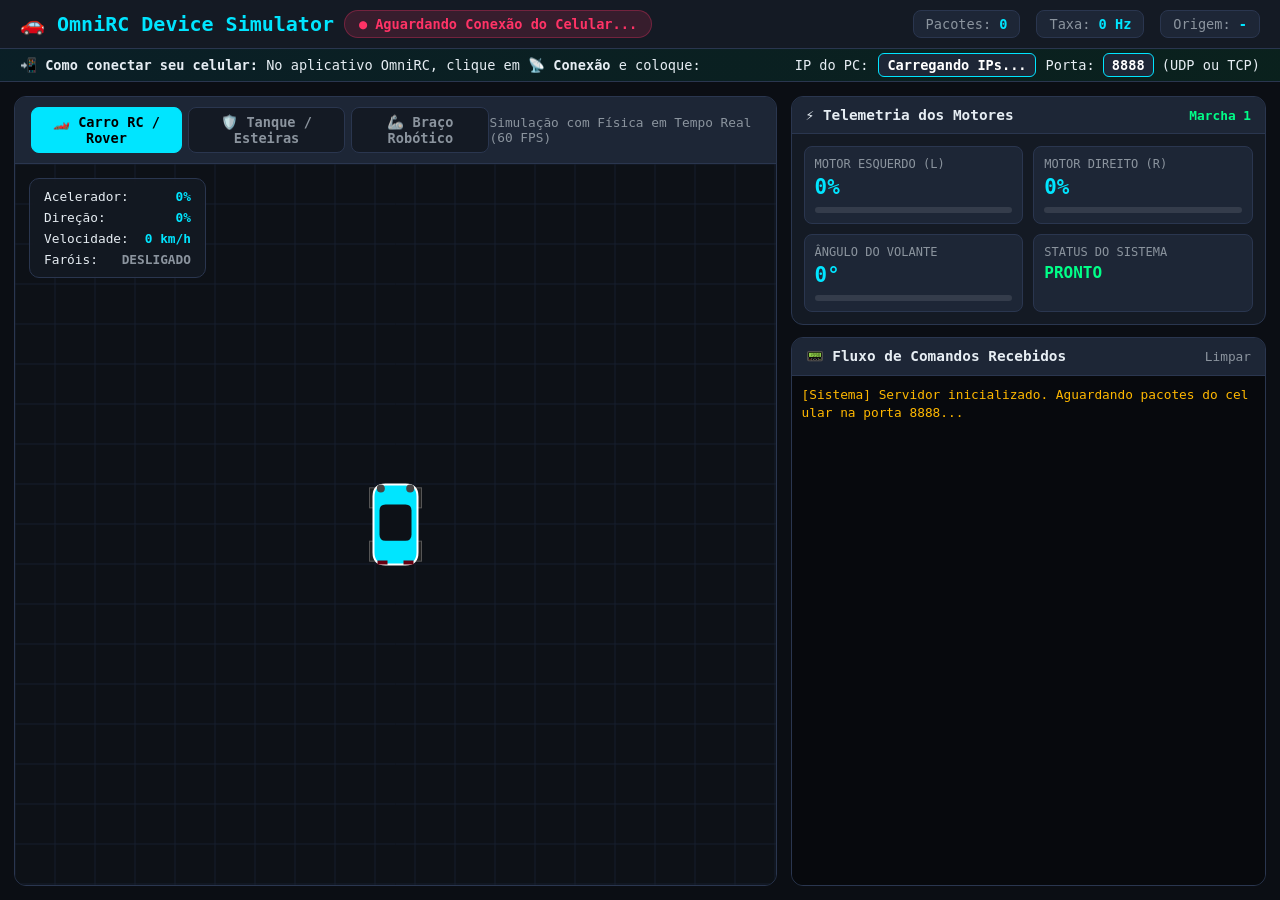
==== server/index.html @ dcdbac21 "Initial release: OmniRC Remote Control Android App v1.0.0" ====
<!DOCTYPE html>
<html lang="pt-BR">
<head>
    <meta charset="UTF-8">
    <meta name="viewport" content="width=device-width, initial-scale=1.0">
    <title>OmniRC Device Simulator & Monitor</title>
    <style>
        :root {
            --bg-dark: #0B0E14;
            --bg-card: #141A24;
            --bg-card-elevated: #1D2636;
            --border: #2A364F;
            --accent-cyan: #00E5FF;
            --accent-green: #00FF88;
            --accent-red: #FF3366;
            --accent-amber: #FFB800;
            --text-main: #E6EDF3;
            --text-muted: #8B949E;
        }

        * {
            box-sizing: border-box;
            margin: 0;
            padding: 0;
            font-family: -apple-system, BlinkMacSystemFont, "Segoe UI", Roboto, monospace;
        }

        body {
            background-color: var(--bg-dark);
            color: var(--text-main);
            display: flex;
            flex-direction: column;
            height: 100vh;
            overflow: hidden;
        }

        /* HEADER */
        header {
            background-color: var(--bg-card);
            border-bottom: 1px solid var(--border);
            padding: 10px 20px;
            display: flex;
            justify-content: space-between;
            align-items: center;
            z-index: 10;
        }

        .brand-title {
            font-size: 1.25rem;
            font-weight: 700;
            color: var(--accent-cyan);
            display: flex;
            align-items: center;
            gap: 10px;
        }

        .status-pill {
            display: inline-flex;
            align-items: center;
            gap: 8px;
            padding: 5px 14px;
            border-radius: 20px;
            font-size: 0.85rem;
            font-weight: 600;
            background: rgba(255, 51, 102, 0.15);
            color: var(--accent-red);
            border: 1px solid rgba(255, 51, 102, 0.3);
            transition: all 0.3s;
        }

        .status-pill.connected {
            background: rgba(0, 255, 136, 0.15);
            color: var(--accent-green);
            border-color: rgba(0, 255, 136, 0.3);
        }

        .top-meta {
            display: flex;
            align-items: center;
            gap: 16px;
            font-size: 0.85rem;
        }

        .meta-tag {
            background: var(--bg-card-elevated);
            padding: 5px 12px;
            border-radius: 8px;
            border: 1px solid var(--border);
            color: var(--text-muted);
        }

        .meta-tag strong {
            color: var(--accent-cyan);
        }

        /* BANNER COM INSTRUÇÕES DE IP */
        .ip-banner {
            background: linear-gradient(90deg, rgba(0, 229, 255, 0.08) 0%, rgba(0, 255, 136, 0.08) 100%);
            border-bottom: 1px solid var(--border);
            padding: 8px 20px;
            display: flex;
            justify-content: space-between;
            align-items: center;
            font-size: 0.85rem;
        }

        .ip-list {
            display: flex;
            gap: 10px;
            align-items: center;
        }

        .ip-badge {
            background: var(--bg-card-elevated);
            border: 1px solid var(--accent-cyan);
            color: #FFF;
            padding: 3px 8px;
            border-radius: 6px;
            font-family: monospace;
            font-weight: bold;
        }

        /* MAIN CONTAINER */
        main {
            flex: 1;
            display: flex;
            padding: 14px;
            gap: 14px;
            overflow: hidden;
        }

        /* LEFT: SIMULATOR CANVAS VIEWPORT */
        .viewport-section {
            flex: 1.6;
            background: var(--bg-card);
            border: 1px solid var(--border);
            border-radius: 12px;
            display: flex;
            flex-direction: column;
            overflow: hidden;
            position: relative;
        }

        .viewport-header {
            padding: 10px 16px;
            border-bottom: 1px solid var(--border);
            display: flex;
            justify-content: space-between;
            align-items: center;
            background: var(--bg-card-elevated);
        }

        .view-tabs {
            display: flex;
            gap: 6px;
        }

        .tab-btn {
            background: var(--bg-card);
            border: 1px solid var(--border);
            color: var(--text-muted);
            padding: 6px 14px;
            border-radius: 8px;
            cursor: pointer;
            font-size: 0.85rem;
            font-weight: 600;
            transition: all 0.2s;
        }

        .tab-btn.active {
            background: var(--accent-cyan);
            color: #000;
            border-color: var(--accent-cyan);
        }

        .canvas-container {
            flex: 1;
            position: relative;
            background: #0D1117;
            overflow: hidden;
        }

        canvas {
            width: 100%;
            height: 100%;
            display: block;
        }

        /* OVERLAYS ON CANVAS */
        .hud-overlay {
            position: absolute;
            top: 14px;
            left: 14px;
            background: rgba(20, 26, 36, 0.85);
            backdrop-filter: blur(8px);
            border: 1px solid var(--border);
            border-radius: 10px;
            padding: 10px 14px;
            display: flex;
            flex-direction: column;
            gap: 6px;
            font-size: 0.8rem;
            pointer-events: none;
        }

        .hud-row {
            display: flex;
            justify-content: space-between;
            gap: 16px;
        }

        .hud-val {
            font-family: monospace;
            font-weight: bold;
            color: var(--accent-cyan);
        }

        .btn-horn-indicator {
            position: absolute;
            top: 14px;
            right: 14px;
            background: rgba(255, 184, 0, 0.2);
            border: 1px solid var(--accent-amber);
            color: var(--accent-amber);
            padding: 8px 14px;
            border-radius: 20px;
            font-weight: bold;
            display: none;
            align-items: center;
            gap: 8px;
            animation: pulseHorn 0.3s infinite alternate;
        }

        @keyframes pulseHorn {
            from { transform: scale(1); }
            to { transform: scale(1.1); }
        }

        /* RIGHT: TELEMETRY & COMMAND LOG */
        .telemetry-section {
            flex: 1;
            display: flex;
            flex-direction: column;
            gap: 12px;
            overflow: hidden;
        }

        .card {
            background: var(--bg-card);
            border: 1px solid var(--border);
            border-radius: 12px;
            display: flex;
            flex-direction: column;
            overflow: hidden;
        }

        .card-header {
            padding: 10px 14px;
            border-bottom: 1px solid var(--border);
            font-size: 0.9rem;
            font-weight: 600;
            background: var(--bg-card-elevated);
            display: flex;
            justify-content: space-between;
            align-items: center;
        }

        /* GAUGES GRID */
        .gauges-grid {
            padding: 12px;
            display: grid;
            grid-template-columns: repeat(2, 1fr);
            gap: 10px;
        }

        .gauge-item {
            background: var(--bg-card-elevated);
            border: 1px solid var(--border);
            border-radius: 8px;
            padding: 10px;
            display: flex;
            flex-direction: column;
            gap: 4px;
        }

        .gauge-label {
            font-size: 0.75rem;
            color: var(--text-muted);
            text-transform: uppercase;
        }

        .gauge-value {
            font-size: 1.3rem;
            font-weight: bold;
            font-family: monospace;
            color: var(--accent-cyan);
        }

        .gauge-bar-bg {
            width: 100%;
            height: 6px;
            background: rgba(255, 255, 255, 0.1);
            border-radius: 3px;
            overflow: hidden;
            margin-top: 4px;
        }

        .gauge-bar-fill {
            height: 100%;
            width: 0%;
            background: var(--accent-cyan);
            transition: width 0.05s ease-out;
        }

        /* TERMINAL LOG */
        .log-container {
            flex: 1;
            padding: 10px;
            background: #07090D;
            overflow-y: auto;
            font-family: "Courier New", Courier, monospace;
            font-size: 0.8rem;
            display: flex;
            flex-direction: column;
            gap: 4px;
        }

        .log-line {
            line-height: 1.4;
            word-break: break-all;
        }

        .log-line.cmd { color: var(--accent-cyan); }
        .log-line.stop { color: var(--accent-red); font-weight: bold; }
        .log-line.event { color: var(--accent-amber); }
        .log-line.connect { color: var(--accent-green); }
    </style>
</head>
<body>

    <!-- TOP HEADER -->
    <header>
        <div class="brand-title">
            <span>🚗 OmniRC Device Simulator</span>
            <div id="status-pill" class="status-pill">
                <span>●</span>
                <span id="status-text">Aguardando Conexão do Celular...</span>
            </div>
        </div>

        <div class="top-meta">
            <div class="meta-tag">Pacotes: <strong id="val-pkt-count">0</strong></div>
            <div class="meta-tag">Taxa: <strong id="val-pkt-hz">0 Hz</strong></div>
            <div class="meta-tag">Origem: <strong id="val-client-ip">-</strong></div>
        </div>
    </header>

    <!-- BANNER DE AJUDA PARA CONEXÃO -->
    <div class="ip-banner">
        <span>📲 <strong>Como conectar seu celular:</strong> No aplicativo OmniRC, clique em <strong>📡 Conexão</strong> e coloque:</span>
        <div class="ip-list">
            <span>IP do PC:</span>
            <div id="ip-badges">
                <!-- IP badges dynamically loaded -->
                <span class="ip-badge">Carregando IPs...</span>
            </div>
            <span>Porta: <span class="ip-badge">8888</span> (UDP ou TCP)</span>
        </div>
    </div>

    <!-- MAIN VIEW -->
    <main>
        
        <!-- LEFT: VISUAL CANVAS SIMULATION -->
        <section class="viewport-section">
            <div class="viewport-header">
                <div class="view-tabs">
                    <button class="tab-btn active" data-view="car">🏎️ Carro RC / Rover</button>
                    <button class="tab-btn" data-view="tank">🛡️ Tanque / Esteiras</button>
                    <button class="tab-btn" data-view="arm">🦾 Braço Robótico</button>
                </div>
                <div style="font-size: 0.8rem; color: var(--text-muted);">
                    Simulação com Física em Tempo Real (60 FPS)
                </div>
            </div>

            <div class="canvas-container">
                <canvas id="simCanvas"></canvas>

                <!-- HUD Telemetry on Canvas -->
                <div class="hud-overlay">
                    <div class="hud-row"><span>Acelerador:</span><span id="hud-throttle" class="hud-val">0%</span></div>
                    <div class="hud-row"><span>Direção:</span><span id="hud-steering" class="hud-val">0%</span></div>
                    <div class="hud-row"><span>Velocidade:</span><span id="hud-speed" class="hud-val">0 km/h</span></div>
                    <div class="hud-row"><span>Faróis:</span><span id="hud-lights" class="hud-val" style="color:var(--text-muted)">DESLIGADO</span></div>
                </div>

                <!-- Buzina Banner -->
                <div id="horn-alert" class="btn-horn-indicator">
                    📢 BUZINA ACIONADA!
                </div>
            </div>
        </section>

        <!-- RIGHT: GAUGES & TERMINAL LOG -->
        <section class="telemetry-section">
            
            <!-- GAUGES CARD -->
            <div class="card" style="flex: 0 0 auto;">
                <div class="card-header">
                    <span>⚡ Telemetria dos Motores</span>
                    <span id="val-gear" style="color:var(--accent-green); font-size:0.8rem;">Marcha 1</span>
                </div>
                <div class="gauges-grid">
                    <div class="gauge-item">
                        <span class="gauge-label">Motor Esquerdo (L)</span>
                        <span id="val-motor-l" class="gauge-value">0%</span>
                        <div class="gauge-bar-bg"><div id="bar-motor-l" class="gauge-bar-fill"></div></div>
                    </div>
                    <div class="gauge-item">
                        <span class="gauge-label">Motor Direito (R)</span>
                        <span id="val-motor-r" class="gauge-value">0%</span>
                        <div class="gauge-bar-bg"><div id="bar-motor-r" class="gauge-bar-fill"></div></div>
                    </div>
                    <div class="gauge-item">
                        <span class="gauge-label">Ângulo do Volante</span>
                        <span id="val-steer-angle" class="gauge-value">0°</span>
                        <div class="gauge-bar-bg"><div id="bar-steer" class="gauge-bar-fill"></div></div>
                    </div>
                    <div class="gauge-item">
                        <span class="gauge-label">Status do Sistema</span>
                        <span id="val-sys-status" class="gauge-value" style="font-size:1rem; color:var(--accent-green);">PRONTO</span>
                    </div>
                </div>
            </div>

            <!-- RAW COMMANDS STREAM CARD -->
            <div class="card" style="flex: 1;">
                <div class="card-header">
                    <span>📟 Fluxo de Comandos Recebidos</span>
                    <button id="btn-clear-log" style="background:none; border:none; color:var(--text-muted); cursor:pointer; font-size:0.8rem;">Limpar</button>
                </div>
                <div id="log-screen" class="log-container">
                    <div class="log-line event">[Sistema] Servidor inicializado. Aguardando pacotes do celular na porta 8888...</div>
                </div>
            </div>

        </section>

    </main>

    <!-- SIMULATION SCRIPT -->
    <script>
        // State variables
        let activeView = 'car'; // 'car', 'tank', 'arm'
        let deviceState = {
            throttle: 0,
            steering: 0,
            leftMotor: 0,
            rightMotor: 0,
            lights: false,
            horn: false,
            turbo: false,
            gear: 1,
            emergencyStop: false,
            // Robot arm joints
            s1: 90, // Base
            s2: 90, // Shoulder
            s3: 90, // Elbow
            s4: 30  // Gripper
        };

        let lastPacketTime = 0;
        let packetCounter = 0;
        let lastHzCheck = Date.now();
        let hzCounter = 0;

        // 2D Physics Car Model
        const car = {
            x: 0,
            y: 0,
            angle: -Math.PI / 2, // Facing UP
            speed: 0,
            maxSpeed: 8,
            friction: 0.95,
            turnSpeed: 0.05,
            width: 44,
            length: 80,
            frontWheelAngle: 0
        };

        // Tank Model
        const tank = {
            x: 0,
            y: 0,
            angle: -Math.PI / 2,
            leftTrackSpeed: 0,
            rightTrackSpeed: 0
        };

        // Canvas Setup
        const canvas = document.getElementById('simCanvas');
        const ctx = canvas.getContext('2d');

        function resizeCanvas() {
            canvas.width = canvas.parentElement.clientWidth;
            canvas.height = canvas.parentElement.clientHeight;
            if (car.x === 0 && car.y === 0) {
                car.x = canvas.width / 2;
                car.y = canvas.height / 2;
                tank.x = canvas.width / 2;
                tank.y = canvas.height / 2;
            }
        }
        window.addEventListener('resize', resizeCanvas);
        resizeCanvas();

        // Audio Synthesizer (Engine & Horn)
        let audioCtx = null;
        let engineOsc = null;
        let engineGain = null;

        function initAudio() {
            if (audioCtx) return;
            try {
                audioCtx = new (window.AudioContext || window.webkitAudioContext)();
                engineOsc = audioCtx.createOscillator();
                engineGain = audioCtx.createGain();
                engineOsc.type = 'sawtooth';
                engineOsc.frequency.setValueAtTime(60, audioCtx.currentTime);
                engineGain.gain.setValueAtTime(0.015, audioCtx.currentTime);
                engineOsc.connect(engineGain);
                engineGain.connect(audioCtx.destination);
                engineOsc.start();
            } catch (e) {}
        }
        window.addEventListener('click', initAudio, { once: true });

        function playHornTone(active) {
            if (!audioCtx) initAudio();
            if (!audioCtx) return;
            if (active && !window._hornPlaying) {
                window._hornPlaying = true;
                const osc = audioCtx.createOscillator();
                const gain = audioCtx.createGain();
                osc.type = 'triangle';
                osc.frequency.setValueAtTime(440, audioCtx.currentTime);
                gain.gain.setValueAtTime(0.2, audioCtx.currentTime);
                osc.connect(gain);
                gain.connect(audioCtx.destination);
                osc.start();
                window._activeHorn = { osc, gain };
            } else if (!active && window._hornPlaying) {
                window._hornPlaying = false;
                if (window._activeHorn) {
                    window._activeHorn.osc.stop();
                    window._activeHorn = null;
                }
            }
        }

        // View Tabs Switcher
        document.querySelectorAll('.view-tabs .tab-btn').forEach(btn => {
            btn.addEventListener('click', () => {
                document.querySelectorAll('.view-tabs .tab-btn').forEach(b => b.classList.remove('active'));
                btn.classList.add('active');
                activeView = btn.getAttribute('data-view');
            });
        });

        // ==========================================
        // RENDER LOOP (60 FPS CANVAS PHYSICS)
        // ==========================================
        function render() {
            ctx.clearRect(0, 0, canvas.width, canvas.height);

            if (activeView === 'car') {
                renderCarTrack();
            } else if (activeView === 'tank') {
                renderTankSimulation();
            } else if (activeView === 'arm') {
                renderRoboticArm();
            }

            requestAnimationFrame(render);
        }
        requestAnimationFrame(render);

        // 1. CAR SIMULATION
        function renderCarTrack() {
            // Draw grid / track
            drawGrid();

            // Car Physics Update
            const targetSpeed = (deviceState.throttle / 100) * (deviceState.turbo ? car.maxSpeed * 1.5 : car.maxSpeed);
            car.speed += (targetSpeed - car.speed) * 0.1;
            car.speed *= car.friction;

            const targetWheel = (deviceState.steering / 100) * 0.6; // Max 35 degrees
            car.frontWheelAngle += (targetWheel - car.frontWheelAngle) * 0.2;

            if (Math.abs(car.speed) > 0.1) {
                car.angle += car.frontWheelAngle * (car.speed / car.maxSpeed) * 0.05;
            }

            car.x += Math.cos(car.angle) * car.speed;
            car.y += Math.sin(car.angle) * car.speed;

            // Keep inside screen bounds with bounce
            if (car.x < 50) { car.x = 50; car.speed *= -0.5; }
            if (car.x > canvas.width - 50) { car.x = canvas.width - 50; car.speed *= -0.5; }
            if (car.y < 50) { car.y = 50; car.speed *= -0.5; }
            if (car.y > canvas.height - 50) { car.y = canvas.height - 50; car.speed *= -0.5; }

            // Update Engine Sound
            if (engineOsc && audioCtx) {
                const pitch = 50 + Math.abs(car.speed) * 18;
                engineOsc.frequency.setTargetAtTime(pitch, audioCtx.currentTime, 0.05);
            }

            // Draw Car
            ctx.save();
            ctx.translate(car.x, car.y);
            ctx.rotate(car.angle + Math.PI / 2); // 0 angle points right, rotate 90 for front-facing

            // Headlight Cones (if lights on)
            if (deviceState.lights) {
                ctx.save();
                ctx.fillStyle = 'rgba(255, 255, 200, 0.25)';
                ctx.beginPath();
                ctx.moveTo(-16, -car.length / 2);
                ctx.lineTo(-80, -car.length / 2 - 160);
                ctx.lineTo(80, -car.length / 2 - 160);
                ctx.lineTo(16, -car.length / 2);
                ctx.closePath();
                ctx.fill();
                ctx.restore();
            }

            // Turbo Flame Exhaust
            if (deviceState.turbo && car.speed > 1) {
                ctx.save();
                ctx.fillStyle = '#FF3300';
                ctx.beginPath();
                ctx.moveTo(-8, car.length / 2);
                ctx.lineTo(0, car.length / 2 + 25 + Math.random() * 10);
                ctx.lineTo(8, car.length / 2);
                ctx.closePath();
                ctx.fill();
                ctx.restore();
            }

            // Wheels
            drawWheel(-car.width / 2, -car.length / 3, car.frontWheelAngle); // Front Left
            drawWheel(car.width / 2, -car.length / 3, car.frontWheelAngle);  // Front Right
            drawWheel(-car.width / 2, car.length / 3, 0);                    // Rear Left
            drawWheel(car.width / 2, car.length / 3, 0);                     // Rear Right

            // Car Body Chassis
            ctx.fillStyle = deviceState.emergencyStop ? '#FF3366' : '#00E5FF';
            ctx.strokeStyle = '#FFFFFF';
            ctx.lineWidth = 2;
            roundRect(ctx, -car.width / 2, -car.length / 2, car.width, car.length, 12);
            ctx.fill();
            ctx.stroke();

            // Windshield / Cabin
            ctx.fillStyle = '#0D1117';
            roundRect(ctx, -car.width / 2 + 6, -car.length / 4, car.width - 12, car.length / 2.2, 6);
            ctx.fill();

            // Headlight Bulbs
            ctx.fillStyle = deviceState.lights ? '#FFFF99' : '#444';
            ctx.beginPath();
            ctx.arc(-car.width / 3, -car.length / 2 + 4, 4, 0, Math.PI * 2);
            ctx.arc(car.width / 3, -car.length / 2 + 4, 4, 0, Math.PI * 2);
            ctx.fill();

            // Brake / Taillights
            ctx.fillStyle = (deviceState.throttle < 0 || deviceState.emergencyStop) ? '#FF0033' : '#660011';
            ctx.fillRect(-car.width / 2 + 4, car.length / 2 - 4, 10, 4);
            ctx.fillRect(car.width / 2 - 14, car.length / 2 - 4, 10, 4);

            ctx.restore();
        }

        function drawWheel(x, y, angle) {
            ctx.save();
            ctx.translate(x, y);
            ctx.rotate(angle);
            ctx.fillStyle = '#222';
            ctx.strokeStyle = '#555';
            ctx.lineWidth = 1;
            ctx.fillRect(-4, -10, 8, 20);
            ctx.strokeRect(-4, -10, 8, 20);
            ctx.restore();
        }

        // 2. TANK SIMULATION
        function renderTankSimulation() {
            drawGrid();

            const left = deviceState.leftMotor / 100;
            const right = deviceState.rightMotor / 100;

            const fwd = (left + right) / 2;
            const turn = (left - right) * 0.04;

            tank.angle += turn;
            tank.x += Math.cos(tank.angle) * fwd * 4;
            tank.y += Math.sin(tank.angle) * fwd * 4;

            ctx.save();
            ctx.translate(tank.x, tank.y);
            ctx.rotate(tank.angle + Math.PI / 2);

            // Left Tread
            ctx.fillStyle = '#222';
            ctx.fillRect(-38, -45, 16, 90);
            ctx.strokeStyle = '#00FF88';
            ctx.strokeRect(-38, -45, 16, 90);

            // Right Tread
            ctx.fillStyle = '#222';
            ctx.fillRect(22, -45, 16, 90);
            ctx.strokeStyle = '#00FF88';
            ctx.strokeRect(22, -45, 16, 90);

            // Hull
            ctx.fillStyle = '#1B2636';
            ctx.strokeStyle = '#00FF88';
            ctx.lineWidth = 2;
            roundRect(ctx, -22, -35, 44, 70, 8);
            ctx.fill();
            ctx.stroke();

            // Turret & Cannon
            ctx.fillStyle = '#00FF88';
            ctx.beginPath();
            ctx.arc(0, 0, 16, 0, Math.PI * 2);
            ctx.fill();

            ctx.fillStyle = '#00FF88';
            ctx.fillRect(-4, -48, 8, 36);

            ctx.restore();
        }

        // 3. ROBOTIC ARM SIMULATION
        function renderRoboticArm() {
            const centerX = canvas.width / 2;
            const centerY = canvas.height * 0.75;

            // Draw Base Platform
            ctx.fillStyle = '#30363D';
            ctx.fillRect(centerX - 60, centerY, 120, 24);

            // Base Rotation indicator
            ctx.fillStyle = '#00E5FF';
            ctx.font = '14px monospace';
            ctx.fillText(`Base: ${deviceState.s1}°`, centerX - 40, centerY + 45);

            // Kinematic Joints
            const shoulderLen = 120;
            const elbowLen = 100;

            const a1 = (deviceState.s2 - 90) * (Math.PI / 180) - Math.PI / 2; // Shoulder angle
            const a2 = a1 + (deviceState.s3 - 90) * (Math.PI / 180);          // Elbow angle

            const joint1X = centerX;
            const joint1Y = centerY;

            const joint2X = joint1X + Math.cos(a1) * shoulderLen;
            const joint2Y = joint1Y + Math.sin(a1) * shoulderLen;

            const clawX = joint2X + Math.cos(a2) * elbowLen;
            const clawY = joint2Y + Math.sin(a2) * elbowLen;

            // Shoulder Bone
            ctx.strokeStyle = '#00E5FF';
            ctx.lineWidth = 14;
            ctx.lineCap = 'round';
            ctx.beginPath();
            ctx.moveTo(joint1X, joint1Y);
            ctx.lineTo(joint2X, joint2Y);
            ctx.stroke();

            // Elbow Bone
            ctx.strokeStyle = '#FFB800';
            ctx.lineWidth = 10;
            ctx.beginPath();
            ctx.moveTo(joint2X, joint2Y);
            ctx.lineTo(clawX, clawY);
            ctx.stroke();

            // Joints Circles
            ctx.fillStyle = '#FFFFFF';
            ctx.beginPath();
            ctx.arc(joint1X, joint1Y, 10, 0, Math.PI * 2);
            ctx.arc(joint2X, joint2Y, 8, 0, Math.PI * 2);
            ctx.fill();

            // Gripper Claw
            const gripSpread = (deviceState.s4 / 180) * 25 + 5;
            ctx.strokeStyle = '#FF3366';
            ctx.lineWidth = 6;
            ctx.beginPath();
            ctx.moveTo(clawX - gripSpread, clawY - 15);
            ctx.lineTo(clawX, clawY);
            ctx.lineTo(clawX + gripSpread, clawY - 15);
            ctx.stroke();

            ctx.fillStyle = '#FF3366';
            ctx.fillText(`Garra: ${deviceState.s4}°`, clawX - 30, clawY - 25);
        }

        function drawGrid() {
            ctx.strokeStyle = '#161E2E';
            ctx.lineWidth = 1;
            const step = 40;
            for (let x = 0; x < canvas.width; x += step) {
                ctx.beginPath(); ctx.moveTo(x, 0); ctx.lineTo(x, canvas.height); ctx.stroke();
            }
            for (let y = 0; y < canvas.height; y += step) {
                ctx.beginPath(); ctx.moveTo(0, y); ctx.lineTo(canvas.width, y); ctx.stroke();
            }
        }

        function roundRect(ctx, x, y, width, height, radius) {
            ctx.beginPath();
            ctx.moveTo(x + radius, y);
            ctx.lineTo(x + width - radius, y);
            ctx.quadraticCurveTo(x + width, y, x + width, y + radius);
            ctx.lineTo(x + width, y + height - radius);
            ctx.quadraticCurveTo(x + width, y + height, x + width - radius, y + height);
            ctx.lineTo(x + radius, y + height);
            ctx.quadraticCurveTo(x, y + height, x, y + height - radius);
            ctx.lineTo(x, y + radius);
            ctx.quadraticCurveTo(x, y, x + radius, y);
            ctx.closePath();
        }

        // ==========================================
        // REAL-TIME SERVER COMMUNICATION (SSE / Polling)
        // ==========================================
        function initEventStream() {
            const evtSource = new EventSource('/events');

            evtSource.onmessage = (e) => {
                try {
                    const data = JSON.parse(e.data);
                    handleIncomingPacket(data);
                } catch (err) {
                    console.error("SSE parse error", err);
                }
            };

            evtSource.onerror = () => {
                // Fallback to polling every 40ms if SSE drops
                setTimeout(pollState, 100);
            };
        }

        function pollState() {
            fetch('/api/state')
                .then(r => r.json())
                .then(data => {
                    handleIncomingPacket(data);
                    setTimeout(pollState, 40);
                })
                .catch(() => setTimeout(pollState, 1000));
        }

        function handleIncomingPacket(data) {
            if (!data) return;

            // Connection status
            const statusPill = document.getElementById('status-pill');
            const statusText = document.getElementById('status-text');
            const clientIpEl = document.getElementById('val-client-ip');

            if (data.client_ip) {
                statusPill.classList.add('connected');
                statusText.innerText = `Celular Conectado (${data.client_ip})`;
                clientIpEl.innerText = `${data.client_ip}:${data.client_port}`;
            }

            // Packet counter and rate
            packetCounter = data.packet_count || packetCounter;
            document.getElementById('val-pkt-count').innerText = packetCounter;

            hzCounter++;
            const now = Date.now();
            if (now - lastHzCheck >= 1000) {
                document.getElementById('val-pkt-hz').innerText = `${hzCounter} Hz`;
                hzCounter = 0;
                lastHzCheck = now;
            }

            // Update Device States
            if (data.state) {
                Object.assign(deviceState, data.state);

                // Update HUD Elements
                document.getElementById('hud-throttle').innerText = `${deviceState.throttle}%`;
                document.getElementById('hud-steering').innerText = `${deviceState.steering}%`;
                const kmh = Math.round(Math.abs(car.speed) * 4.5);
                document.getElementById('hud-speed').innerText = `${kmh} km/h`;

                const lightsEl = document.getElementById('hud-lights');
                lightsEl.innerText = deviceState.lights ? 'LIGADO' : 'DESLIGADO';
                lightsEl.style.color = deviceState.lights ? 'var(--accent-amber)' : 'var(--text-muted)';

                // Gauges
                document.getElementById('val-motor-l').innerText = `${deviceState.leftMotor}%`;
                document.getElementById('bar-motor-l').style.width = `${Math.abs(deviceState.leftMotor)}%`;
                document.getElementById('val-motor-r').innerText = `${deviceState.rightMotor}%`;
                document.getElementById('bar-motor-r').style.width = `${Math.abs(deviceState.rightMotor)}%`;

                document.getElementById('val-steer-angle').innerText = `${deviceState.steering}°`;
                document.getElementById('bar-steer').style.width = `${Math.abs(deviceState.steering)}%`;

                // Horn Alert
                const hornAlert = document.getElementById('horn-alert');
                hornAlert.style.display = deviceState.horn ? 'flex' : 'none';
                playHornTone(deviceState.horn);
            }

            // Append new log lines
            if (data.new_logs && Array.isArray(data.new_logs)) {
                const screen = document.getElementById('log-screen');
                data.new_logs.forEach(log => {
                    const line = document.createElement('div');
                    line.className = `log-line ${log.type || 'cmd'}`;
                    line.innerText = log.text;
                    screen.appendChild(line);
                });
                while (screen.childNodes.length > 120) screen.removeChild(screen.firstChild);
                screen.scrollTop = screen.scrollHeight;
            }
        }

        // Fetch IP Addresses of PC
        fetch('/api/ips')
            .then(r => r.json())
            .then(ips => {
                const badges = document.getElementById('ip-badges');
                badges.innerHTML = '';
                ips.forEach(ip => {
                    const b = document.createElement('span');
                    b.className = 'ip-badge';
                    b.innerText = ip;
                    badges.appendChild(b);
                });
            })
            .catch(() => {});

        document.getElementById('btn-clear-log').addEventListener('click', () => {
            document.getElementById('log-screen').innerHTML = '';
        });

        initEventStream();
    </script>
</body>
</html>
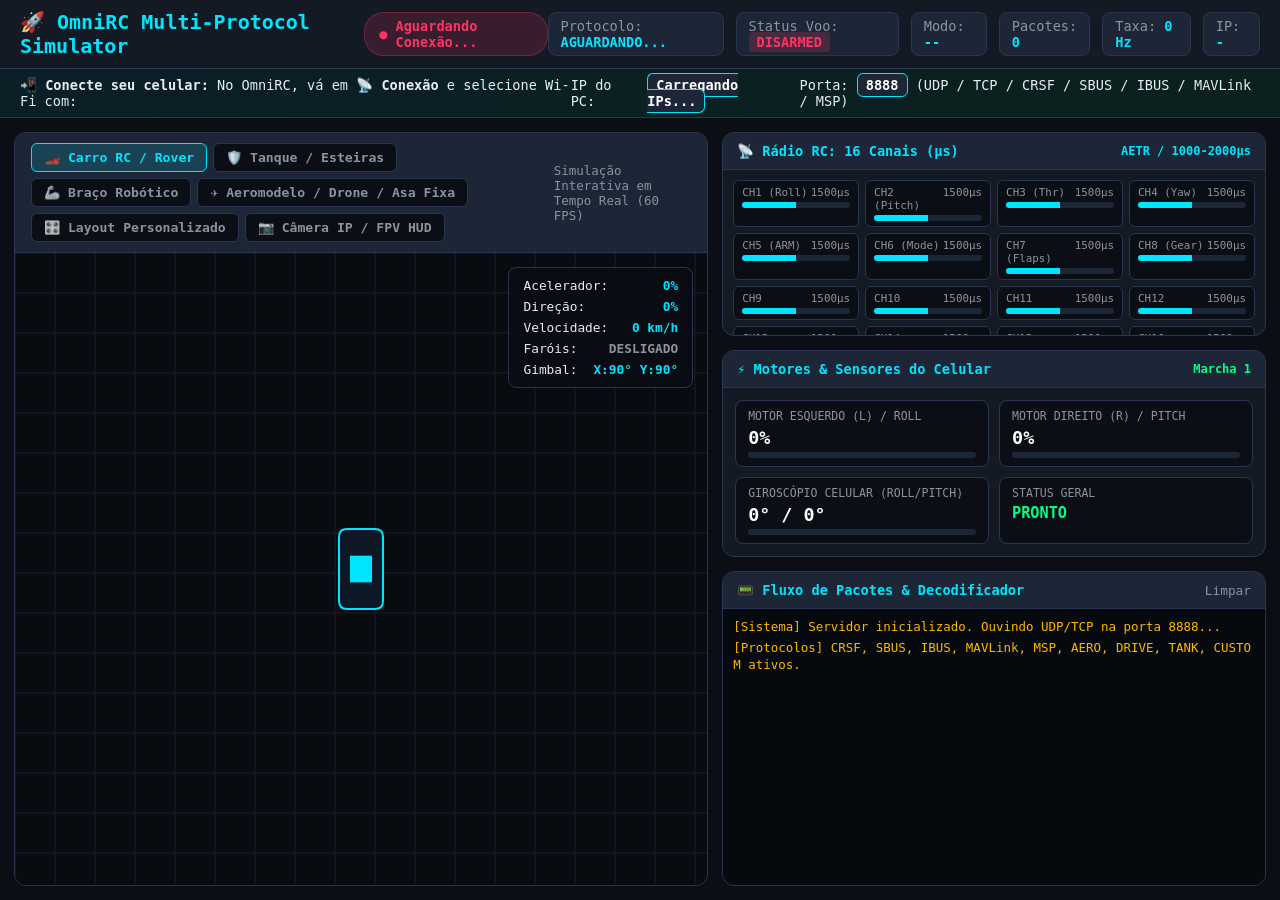
==== commit 81980c8c: "fix: correcoes de instalacao (Galaxy A56/release key), tela paisagem, giroscopio e simuladores multi" ====
--- a/server/index.html
+++ b/server/index.html
@@ -77,7 +77,7 @@
         .top-meta {
             display: flex;
             align-items: center;
-            gap: 16px;
+            gap: 12px;
             font-size: 0.85rem;
         }
 
@@ -129,54 +129,60 @@
             overflow: hidden;
         }
 
-        /* LEFT: SIMULATOR CANVAS VIEWPORT */
+        /* LEFT: VIEWPORT SECTION */
         .viewport-section {
-            flex: 1.6;
-            background: var(--bg-card);
+            flex: 1.4;
+            display: flex;
+            flex-direction: column;
+            background-color: var(--bg-card);
             border: 1px solid var(--border);
             border-radius: 12px;
-            display: flex;
-            flex-direction: column;
             overflow: hidden;
             position: relative;
         }
 
         .viewport-header {
             padding: 10px 16px;
+            background-color: var(--bg-card-elevated);
             border-bottom: 1px solid var(--border);
             display: flex;
             justify-content: space-between;
             align-items: center;
-            background: var(--bg-card-elevated);
         }
 
         .view-tabs {
             display: flex;
             gap: 6px;
+            flex-wrap: wrap;
         }
 
         .tab-btn {
-            background: var(--bg-card);
+            background: var(--bg-dark);
             border: 1px solid var(--border);
             color: var(--text-muted);
-            padding: 6px 14px;
-            border-radius: 8px;
+            padding: 6px 12px;
+            border-radius: 6px;
             cursor: pointer;
-            font-size: 0.85rem;
+            font-size: 0.82rem;
             font-weight: 600;
             transition: all 0.2s;
         }
 
+        .tab-btn:hover {
+            color: #FFF;
+            border-color: var(--accent-cyan);
+        }
+
         .tab-btn.active {
-            background: var(--accent-cyan);
-            color: #000;
+            background: rgba(0, 229, 255, 0.15);
+            color: var(--accent-cyan);
             border-color: var(--accent-cyan);
         }
 
         .canvas-container {
             flex: 1;
             position: relative;
-            background: #0D1117;
+            background: #080B10;
             overflow: hidden;
         }
 
@@ -186,21 +192,22 @@
             display: block;
         }
 
-        /* OVERLAYS ON CANVAS */
+        /* OVERLAYS NO CANVAS */
         .hud-overlay {
             position: absolute;
             top: 14px;
-            left: 14px;
-            background: rgba(20, 26, 36, 0.85);
-            backdrop-filter: blur(8px);
+            right: 14px;
+            background: rgba(11, 14, 20, 0.85);
             border: 1px solid var(--border);
-            border-radius: 10px;
+            border-radius: 8px;
             padding: 10px 14px;
             display: flex;
             flex-direction: column;
             gap: 6px;
             font-size: 0.8rem;
             pointer-events: none;
+            backdrop-filter: blur(4px);
+            z-index: 5;
         }
 
         .hud-row {
@@ -210,43 +217,56 @@
         }
 
         .hud-val {
-            font-family: monospace;
             font-weight: bold;
             color: var(--accent-cyan);
+            font-family: monospace;
         }
 
         .btn-horn-indicator {
             position: absolute;
-            top: 14px;
-            right: 14px;
-            background: rgba(255, 184, 0, 0.2);
-            border: 1px solid var(--accent-amber);
-            color: var(--accent-amber);
-            padding: 8px 14px;
+            bottom: 20px;
+            left: 50%;
+            transform: translateX(-50%);
+            background: var(--accent-red);
+            color: #FFF;
+            padding: 8px 24px;
             border-radius: 20px;
             font-weight: bold;
+            font-size: 0.9rem;
+            box-shadow: 0 0 15px rgba(255, 51, 102, 0.6);
             display: none;
+            z-index: 5;
+        }
+
+        /* CAMERA STREAM CONTAINER */
+        .camera-stream-container {
+            position: absolute;
+            inset: 0;
+            background: #000;
+            display: none;
+            flex-direction: column;
             align-items: center;
-            gap: 8px;
-            animation: pulseHorn 0.3s infinite alternate;
-        }
-
-        @keyframes pulseHorn {
-            from { transform: scale(1); }
-            to { transform: scale(1.1); }
-        }
-
-        /* RIGHT: TELEMETRY & COMMAND LOG */
+            justify-content: center;
+            z-index: 4;
+        }
+
+        .camera-stream-container img {
+            width: 100%;
+            height: 100%;
+            object-fit: contain;
+        }
+
+        /* RIGHT: TELEMETRY & LOG SECTION */
         .telemetry-section {
-            flex: 1;
+            flex: 1.1;
             display: flex;
             flex-direction: column;
-            gap: 12px;
+            gap: 14px;
             overflow: hidden;
         }
 
         .card {
-            background: var(--bg-card);
+            background-color: var(--bg-card);
             border: 1px solid var(--border);
             border-radius: 12px;
             display: flex;
@@ -256,10 +276,11 @@
 
         .card-header {
             padding: 10px 14px;
+            background-color: var(--bg-card-elevated);
             border-bottom: 1px solid var(--border);
-            font-size: 0.9rem;
-            font-weight: 600;
-            background: var(--bg-card-elevated);
+            font-size: 0.85rem;
+            font-weight: 700;
+            color: var(--accent-cyan);
             display: flex;
             justify-content: space-between;
             align-items: center;
@@ -269,71 +290,139 @@
         .gauges-grid {
             padding: 12px;
             display: grid;
-            grid-template-columns: repeat(2, 1fr);
+            grid-template-columns: 1fr 1fr;
             gap: 10px;
         }
 
         .gauge-item {
-            background: var(--bg-card-elevated);
+            background: var(--bg-dark);
             border: 1px solid var(--border);
             border-radius: 8px;
-            padding: 10px;
+            padding: 8px 12px;
             display: flex;
             flex-direction: column;
             gap: 4px;
         }
 
         .gauge-label {
-            font-size: 0.75rem;
+            font-size: 0.72rem;
             color: var(--text-muted);
             text-transform: uppercase;
         }
 
         .gauge-value {
-            font-size: 1.3rem;
+            font-size: 1.15rem;
             font-weight: bold;
+            color: #FFF;
             font-family: monospace;
-            color: var(--accent-cyan);
         }
 
         .gauge-bar-bg {
-            width: 100%;
             height: 6px;
-            background: rgba(255, 255, 255, 0.1);
+            background: var(--bg-card-elevated);
             border-radius: 3px;
             overflow: hidden;
-            margin-top: 4px;
         }
 
         .gauge-bar-fill {
             height: 100%;
+            background: var(--accent-cyan);
             width: 0%;
-            background: var(--accent-cyan);
-            transition: width 0.05s ease-out;
+            transition: width 0.1s linear;
+        }
+
+        /* 16 CANAIS DE RADIO AERO */
+        .channels-grid {
+            padding: 10px;
+            display: grid;
+            grid-template-columns: repeat(4, 1fr);
+            gap: 6px;
+            max-height: 165px;
+            overflow-y: auto;
+        }
+
+        .channel-chip {
+            background: var(--bg-dark);
+            border: 1px solid var(--border);
+            border-radius: 6px;
+            padding: 5px 8px;
+            display: flex;
+            flex-direction: column;
+            gap: 3px;
+        }
+
+        .channel-name {
+            font-size: 0.68rem;
+            color: var(--text-muted);
+            display: flex;
+            justify-content: space-between;
+        }
+
+        .channel-val {
+            font-size: 0.82rem;
+            font-weight: bold;
+            color: var(--accent-cyan);
+            font-family: monospace;
         }
 
         /* TERMINAL LOG */
         .log-container {
             flex: 1;
             padding: 10px;
-            background: #07090D;
+            background-color: #06090E;
             overflow-y: auto;
             font-family: "Courier New", Courier, monospace;
-            font-size: 0.8rem;
+            font-size: 0.78rem;
             display: flex;
             flex-direction: column;
             gap: 4px;
         }
 
         .log-line {
-            line-height: 1.4;
+            line-height: 1.35;
             word-break: break-all;
         }
 
-        .log-line.cmd { color: var(--accent-cyan); }
+        .log-line.cmd { color: #A5D6FF; }
+        .log-line.aero { color: var(--accent-green); font-weight: bold; }
+        .log-line.event { color: var(--accent-amber); }
         .log-line.stop { color: var(--accent-red); font-weight: bold; }
-        .log-line.event { color: var(--accent-amber); }
-        .log-line.connect { color: var(--accent-green); }
+        .log-line.sensor { color: #D2A8FF; }
+        .log-line.custom { color: #FF7B72; }
+
+        /* CUSTOM LAYOUT GRID */
+        .custom-elements-container {
+            padding: 10px;
+            display: grid;
+            grid-template-columns: repeat(auto-fill, minmax(130px, 1fr));
+            gap: 8px;
+            max-height: 180px;
+            overflow-y: auto;
+        }
+
+        .custom-chip {
+            background: var(--bg-dark);
+            border: 1px solid var(--border);
+            border-radius: 6px;
+            padding: 8px;
+            display: flex;
+            flex-direction: column;
+            gap: 4px;
+        }
+
+        .custom-chip strong {
+            font-size: 0.75rem;
+            color: var(--accent-amber);
+            overflow: hidden;
+            text-overflow: ellipsis;
+            white-space: nowrap;
+        }
+
+        .custom-chip span {
+            font-size: 0.9rem;
+            font-family: monospace;
+            color: #FFF;
+        }
     </style>
 </head>
 <body>
@@ -341,30 +430,32 @@
     <!-- TOP HEADER -->
     <header>
         <div class="brand-title">
-            <span>🚗 OmniRC Device Simulator</span>
+            <span>🚀 OmniRC Multi-Protocol Simulator</span>
             <div id="status-pill" class="status-pill">
                 <span>●</span>
-                <span id="status-text">Aguardando Conexão do Celular...</span>
+                <span id="status-text">Aguardando Conexão...</span>
             </div>
         </div>
 
         <div class="top-meta">
+            <div class="meta-tag">Protocolo: <strong id="val-proto-detected">AGUARDANDO...</strong></div>
+            <div class="meta-tag">Status Voo: <span id="val-arm-badge" style="padding:2px 8px; border-radius:4px; font-weight:bold; background:rgba(255,51,102,0.2); color:var(--accent-red);">DISARMED</span></div>
+            <div class="meta-tag">Modo: <strong id="val-flight-mode">--</strong></div>
             <div class="meta-tag">Pacotes: <strong id="val-pkt-count">0</strong></div>
             <div class="meta-tag">Taxa: <strong id="val-pkt-hz">0 Hz</strong></div>
-            <div class="meta-tag">Origem: <strong id="val-client-ip">-</strong></div>
+            <div class="meta-tag">IP: <strong id="val-client-ip">-</strong></div>
         </div>
     </header>
 
     <!-- BANNER DE AJUDA PARA CONEXÃO -->
     <div class="ip-banner">
-        <span>📲 <strong>Como conectar seu celular:</strong> No aplicativo OmniRC, clique em <strong>📡 Conexão</strong> e coloque:</span>
+        <span>📲 <strong>Conecte seu celular:</strong> No OmniRC, vá em <strong>📡 Conexão</strong> e selecione Wi-Fi com:</span>
         <div class="ip-list">
             <span>IP do PC:</span>
             <div id="ip-badges">
-                <!-- IP badges dynamically loaded -->
                 <span class="ip-badge">Carregando IPs...</span>
             </div>
-            <span>Porta: <span class="ip-badge">8888</span> (UDP ou TCP)</span>
+            <span>Porta: <span class="ip-badge">8888</span> (UDP / TCP / CRSF / SBUS / IBUS / MAVLink / MSP)</span>
         </div>
     </div>
 
@@ -378,21 +469,30 @@
                     <button class="tab-btn active" data-view="car">🏎️ Carro RC / Rover</button>
                     <button class="tab-btn" data-view="tank">🛡️ Tanque / Esteiras</button>
                     <button class="tab-btn" data-view="arm">🦾 Braço Robótico</button>
-                </div>
-                <div style="font-size: 0.8rem; color: var(--text-muted);">
-                    Simulação com Física em Tempo Real (60 FPS)
+                    <button class="tab-btn" data-view="aero">✈️ Aeromodelo / Drone / Asa Fixa</button>
+                    <button class="tab-btn" data-view="custom">🎛️ Layout Personalizado</button>
+                    <button class="tab-btn" data-view="camera">📷 Câmera IP / FPV HUD</button>
+                </div>
+                <div style="font-size: 0.78rem; color: var(--text-muted);">
+                    Simulação Interativa em Tempo Real (60 FPS)
                 </div>
             </div>
 
             <div class="canvas-container">
                 <canvas id="simCanvas"></canvas>
 
+                <!-- Camera Stream View (toggleable) -->
+                <div id="cameraViewContainer" class="camera-stream-container">
+                    <img id="cameraStreamImg" src="/stream" alt="Live FPV Stream" onerror="this.style.display='none'" onload="this.style.display='block'">
+                </div>
+
                 <!-- HUD Telemetry on Canvas -->
-                <div class="hud-overlay">
+                <div id="canvasHud" class="hud-overlay">
                     <div class="hud-row"><span>Acelerador:</span><span id="hud-throttle" class="hud-val">0%</span></div>
                     <div class="hud-row"><span>Direção:</span><span id="hud-steering" class="hud-val">0%</span></div>
                     <div class="hud-row"><span>Velocidade:</span><span id="hud-speed" class="hud-val">0 km/h</span></div>
                     <div class="hud-row"><span>Faróis:</span><span id="hud-lights" class="hud-val" style="color:var(--text-muted)">DESLIGADO</span></div>
+                    <div class="hud-row"><span>Gimbal:</span><span id="hud-gimbal" class="hud-val">X:90° Y:90°</span></div>
                 </div>
 
                 <!-- Buzina Banner -->
@@ -405,43 +505,66 @@
         <!-- RIGHT: GAUGES & TERMINAL LOG -->
         <section class="telemetry-section">
             
-            <!-- GAUGES CARD -->
+            <!-- AERO / RC CHANNELS CARD -->
             <div class="card" style="flex: 0 0 auto;">
                 <div class="card-header">
-                    <span>⚡ Telemetria dos Motores</span>
-                    <span id="val-gear" style="color:var(--accent-green); font-size:0.8rem;">Marcha 1</span>
+                    <span>📡 Rádio RC: 16 Canais (µs)</span>
+                    <span id="val-radio-protocol" style="color:var(--accent-cyan); font-size:0.75rem;">AETR / 1000-2000µs</span>
+                </div>
+                <div id="channelsGrid" class="channels-grid">
+                    <!-- 16 channels dynamically populated -->
+                </div>
+            </div>
+
+            <!-- HARDWARE TELEMETRY & GAUGES -->
+            <div class="card" style="flex: 0 0 auto;">
+                <div class="card-header">
+                    <span>⚡ Motores & Sensores do Celular</span>
+                    <span id="val-gear" style="color:var(--accent-green); font-size:0.75rem;">Marcha 1</span>
                 </div>
                 <div class="gauges-grid">
                     <div class="gauge-item">
-                        <span class="gauge-label">Motor Esquerdo (L)</span>
+                        <span class="gauge-label">Motor Esquerdo (L) / Roll</span>
                         <span id="val-motor-l" class="gauge-value">0%</span>
                         <div class="gauge-bar-bg"><div id="bar-motor-l" class="gauge-bar-fill"></div></div>
                     </div>
                     <div class="gauge-item">
-                        <span class="gauge-label">Motor Direito (R)</span>
+                        <span class="gauge-label">Motor Direito (R) / Pitch</span>
                         <span id="val-motor-r" class="gauge-value">0%</span>
                         <div class="gauge-bar-bg"><div id="bar-motor-r" class="gauge-bar-fill"></div></div>
                     </div>
                     <div class="gauge-item">
-                        <span class="gauge-label">Ângulo do Volante</span>
-                        <span id="val-steer-angle" class="gauge-value">0°</span>
-                        <div class="gauge-bar-bg"><div id="bar-steer" class="gauge-bar-fill"></div></div>
+                        <span class="gauge-label">Giroscópio Celular (Roll/Pitch)</span>
+                        <span id="val-gyro-orient" class="gauge-value">0° / 0°</span>
+                        <div class="gauge-bar-bg"><div id="bar-gyro" class="gauge-bar-fill"></div></div>
                     </div>
                     <div class="gauge-item">
-                        <span class="gauge-label">Status do Sistema</span>
-                        <span id="val-sys-status" class="gauge-value" style="font-size:1rem; color:var(--accent-green);">PRONTO</span>
+                        <span class="gauge-label">Status Geral</span>
+                        <span id="val-sys-status" class="gauge-value" style="font-size:0.95rem; color:var(--accent-green);">PRONTO</span>
                     </div>
+                </div>
+            </div>
+
+            <!-- CUSTOM LAYOUT ELEMENTS RECEIVED -->
+            <div id="cardCustomElements" class="card" style="flex: 0 0 auto; display: none;">
+                <div class="card-header">
+                    <span>🎛️ Controles do Layout Personalizado</span>
+                    <span id="val-custom-count" style="font-size:0.75rem; color:var(--accent-amber);">0 elementos</span>
+                </div>
+                <div id="customElementsGrid" class="custom-elements-container">
+                    <!-- Dynamic custom elements -->
                 </div>
             </div>
 
             <!-- RAW COMMANDS STREAM CARD -->
             <div class="card" style="flex: 1;">
                 <div class="card-header">
-                    <span>📟 Fluxo de Comandos Recebidos</span>
+                    <span>📟 Fluxo de Pacotes & Decodificador</span>
                     <button id="btn-clear-log" style="background:none; border:none; color:var(--text-muted); cursor:pointer; font-size:0.8rem;">Limpar</button>
                 </div>
                 <div id="log-screen" class="log-container">
-                    <div class="log-line event">[Sistema] Servidor inicializado. Aguardando pacotes do celular na porta 8888...</div>
+                    <div class="log-line event">[Sistema] Servidor inicializado. Ouvindo UDP/TCP na porta 8888...</div>
+                    <div class="log-line event">[Protocolos] CRSF, SBUS, IBUS, MAVLink, MSP, AERO, DRIVE, TANK, CUSTOM ativos.</div>
                 </div>
             </div>
 
@@ -452,7 +575,7 @@
     <!-- SIMULATION SCRIPT -->
     <script>
         // State variables
-        let activeView = 'car'; // 'car', 'tank', 'arm'
+        let activeView = 'car'; // 'car', 'tank', 'arm', 'aero', 'custom', 'camera'
         let deviceState = {
             throttle: 0,
             steering: 0,
@@ -463,11 +586,26 @@
             turbo: false,
             gear: 1,
             emergencyStop: false,
-            // Robot arm joints
-            s1: 90, // Base
-            s2: 90, // Shoulder
-            s3: 90, // Elbow
-            s4: 30  // Gripper
+            s1: 90,
+            s2: 90,
+            s3: 90,
+            s4: 30,
+            aeroRoll: 0,
+            aeroPitch: 0,
+            aeroThrottle: 0,
+            aeroYaw: 0,
+            armed: false,
+            flightMode: "ANGLE / STAB",
+            flaps: 0,
+            gear: false,
+            channels: [1500, 1500, 1000, 1500, 1000, 1500, 1000, 1000, 1500, 1500, 1500, 1500, 1500, 1500, 1500, 1500],
+            gimbalX: 90,
+            gimbalY: 90,
+            sensorPitch: 0,
+            sensorRoll: 0,
+            sensorYaw: 0,
+            customElements: {},
+            protocolDetected: "AGUARDANDO..."
         };
 
         let lastPacketTime = 0;
@@ -475,28 +613,10 @@
         let lastHzCheck = Date.now();
         let hzCounter = 0;
 
-        // 2D Physics Car Model
-        const car = {
-            x: 0,
-            y: 0,
-            angle: -Math.PI / 2, // Facing UP
-            speed: 0,
-            maxSpeed: 8,
-            friction: 0.95,
-            turnSpeed: 0.05,
-            width: 44,
-            length: 80,
-            frontWheelAngle: 0
-        };
-
-        // Tank Model
-        const tank = {
-            x: 0,
-            y: 0,
-            angle: -Math.PI / 2,
-            leftTrackSpeed: 0,
-            rightTrackSpeed: 0
-        };
+        // 2D Physics Models
+        const car = { x: 0, y: 0, angle: -Math.PI / 2, speed: 0, maxSpeed: 8, friction: 0.95, turnSpeed: 0.05, width: 44, length: 80 };
+        const tank = { x: 0, y: 0, angle: -Math.PI / 2, leftTrackSpeed: 0, rightTrackSpeed: 0 };
+        const drone = { x: 0, y: 0, z: 0, angle: -Math.PI / 2, roll: 0, pitch: 0, yaw: 0, propAngle: 0 };
 
         // Canvas Setup
         const canvas = document.getElementById('simCanvas');
@@ -510,199 +630,124 @@
                 car.y = canvas.height / 2;
                 tank.x = canvas.width / 2;
                 tank.y = canvas.height / 2;
+                drone.x = canvas.width / 2;
+                drone.y = canvas.height / 2;
             }
         }
         window.addEventListener('resize', resizeCanvas);
         resizeCanvas();
 
-        // Audio Synthesizer (Engine & Horn)
-        let audioCtx = null;
-        let engineOsc = null;
-        let engineGain = null;
-
-        function initAudio() {
-            if (audioCtx) return;
-            try {
-                audioCtx = new (window.AudioContext || window.webkitAudioContext)();
-                engineOsc = audioCtx.createOscillator();
-                engineGain = audioCtx.createGain();
-                engineOsc.type = 'sawtooth';
-                engineOsc.frequency.setValueAtTime(60, audioCtx.currentTime);
-                engineGain.gain.setValueAtTime(0.015, audioCtx.currentTime);
-                engineOsc.connect(engineGain);
-                engineGain.connect(audioCtx.destination);
-                engineOsc.start();
-            } catch (e) {}
-        }
-        window.addEventListener('click', initAudio, { once: true });
-
-        function playHornTone(active) {
-            if (!audioCtx) initAudio();
-            if (!audioCtx) return;
-            if (active && !window._hornPlaying) {
-                window._hornPlaying = true;
-                const osc = audioCtx.createOscillator();
-                const gain = audioCtx.createGain();
-                osc.type = 'triangle';
-                osc.frequency.setValueAtTime(440, audioCtx.currentTime);
-                gain.gain.setValueAtTime(0.2, audioCtx.currentTime);
-                osc.connect(gain);
-                gain.connect(audioCtx.destination);
-                osc.start();
-                window._activeHorn = { osc, gain };
-            } else if (!active && window._hornPlaying) {
-                window._hornPlaying = false;
-                if (window._activeHorn) {
-                    window._activeHorn.osc.stop();
-                    window._activeHorn = null;
-                }
-            }
-        }
-
-        // View Tabs Switcher
-        document.querySelectorAll('.view-tabs .tab-btn').forEach(btn => {
+        // Populate 16 Channel Chips
+        const channelsGrid = document.getElementById('channelsGrid');
+        const chNames = ['CH1 (Roll)', 'CH2 (Pitch)', 'CH3 (Thr)', 'CH4 (Yaw)', 'CH5 (ARM)', 'CH6 (Mode)', 'CH7 (Flaps)', 'CH8 (Gear)', 'CH9', 'CH10', 'CH11', 'CH12', 'CH13', 'CH14', 'CH15', 'CH16'];
+        for (let i = 0; i < 16; i++) {
+            const chip = document.createElement('div');
+            chip.className = 'channel-chip';
+            chip.innerHTML = `
+                <div class="channel-name"><span>${chNames[i]}</span><span id="val-ch-us-${i}">1500µs</span></div>
+                <div class="gauge-bar-bg"><div id="bar-ch-${i}" class="gauge-bar-fill" style="width: 50%;"></div></div>
+            `;
+            channelsGrid.appendChild(chip);
+        }
+
+        // View Tabs Click Handling
+        document.querySelectorAll('.tab-btn').forEach(btn => {
             btn.addEventListener('click', () => {
-                document.querySelectorAll('.view-tabs .tab-btn').forEach(b => b.classList.remove('active'));
+                document.querySelectorAll('.tab-btn').forEach(b => b.classList.remove('active'));
                 btn.classList.add('active');
                 activeView = btn.getAttribute('data-view');
+
+                const camContainer = document.getElementById('cameraViewContainer');
+                const canvasHud = document.getElementById('canvasHud');
+                if (activeView === 'camera') {
+                    camContainer.style.display = 'flex';
+                    canvasHud.style.display = 'none';
+                } else {
+                    camContainer.style.display = 'none';
+                    canvasHud.style.display = 'flex';
+                }
             });
         });
 
         // ==========================================
-        // RENDER LOOP (60 FPS CANVAS PHYSICS)
+        // RENDER LOOP (60 FPS)
         // ==========================================
-        function render() {
+        function animate() {
             ctx.clearRect(0, 0, canvas.width, canvas.height);
 
             if (activeView === 'car') {
-                renderCarTrack();
+                renderCarSimulation();
             } else if (activeView === 'tank') {
                 renderTankSimulation();
             } else if (activeView === 'arm') {
                 renderRoboticArm();
+            } else if (activeView === 'aero') {
+                renderAeroSimulation();
+            } else if (activeView === 'custom') {
+                renderCustomLayoutView();
             }
 
-            requestAnimationFrame(render);
-        }
-        requestAnimationFrame(render);
+            requestAnimationFrame(animate);
+        }
+        requestAnimationFrame(animate);
 
         // 1. CAR SIMULATION
-        function renderCarTrack() {
-            // Draw grid / track
+        function renderCarSimulation() {
             drawGrid();
-
-            // Car Physics Update
-            const targetSpeed = (deviceState.throttle / 100) * (deviceState.turbo ? car.maxSpeed * 1.5 : car.maxSpeed);
-            car.speed += (targetSpeed - car.speed) * 0.1;
+            const steer = deviceState.steering / 100;
+            const throt = deviceState.throttle / 100;
+            if (deviceState.turbo) throt *= 1.35;
+
+            car.speed += throt * 0.4;
             car.speed *= car.friction;
-
-            const targetWheel = (deviceState.steering / 100) * 0.6; // Max 35 degrees
-            car.frontWheelAngle += (targetWheel - car.frontWheelAngle) * 0.2;
-
-            if (Math.abs(car.speed) > 0.1) {
-                car.angle += car.frontWheelAngle * (car.speed / car.maxSpeed) * 0.05;
-            }
-
+            car.angle += steer * (car.speed / car.maxSpeed) * car.turnSpeed;
             car.x += Math.cos(car.angle) * car.speed;
             car.y += Math.sin(car.angle) * car.speed;
 
-            // Keep inside screen bounds with bounce
-            if (car.x < 50) { car.x = 50; car.speed *= -0.5; }
-            if (car.x > canvas.width - 50) { car.x = canvas.width - 50; car.speed *= -0.5; }
-            if (car.y < 50) { car.y = 50; car.speed *= -0.5; }
-            if (car.y > canvas.height - 50) { car.y = canvas.height - 50; car.speed *= -0.5; }
-
-            // Update Engine Sound
-            if (engineOsc && audioCtx) {
-                const pitch = 50 + Math.abs(car.speed) * 18;
-                engineOsc.frequency.setTargetAtTime(pitch, audioCtx.currentTime, 0.05);
-            }
-
-            // Draw Car
+            // Wrap edges
+            if (car.x < -40) car.x = canvas.width + 40;
+            if (car.x > canvas.width + 40) car.x = -40;
+            if (car.y < -40) car.y = canvas.height + 40;
+            if (car.y > canvas.height + 40) car.y = -40;
+
             ctx.save();
             ctx.translate(car.x, car.y);
-            ctx.rotate(car.angle + Math.PI / 2); // 0 angle points right, rotate 90 for front-facing
-
-            // Headlight Cones (if lights on)
+            ctx.rotate(car.angle + Math.PI / 2);
+
+            // Headlights Cone
             if (deviceState.lights) {
-                ctx.save();
-                ctx.fillStyle = 'rgba(255, 255, 200, 0.25)';
+                const grad = ctx.createRadialGradient(0, -car.length / 2, 10, 0, -car.length / 2 - 160, 140);
+                grad.addColorStop(0, 'rgba(255, 235, 120, 0.6)');
+                grad.addColorStop(1, 'rgba(255, 235, 120, 0)');
+                ctx.fillStyle = grad;
                 ctx.beginPath();
-                ctx.moveTo(-16, -car.length / 2);
-                ctx.lineTo(-80, -car.length / 2 - 160);
-                ctx.lineTo(80, -car.length / 2 - 160);
-                ctx.lineTo(16, -car.length / 2);
+                ctx.moveTo(0, -car.length / 2);
+                ctx.lineTo(-70, -car.length / 2 - 160);
+                ctx.lineTo(70, -car.length / 2 - 160);
                 ctx.closePath();
                 ctx.fill();
-                ctx.restore();
             }
 
-            // Turbo Flame Exhaust
-            if (deviceState.turbo && car.speed > 1) {
-                ctx.save();
-                ctx.fillStyle = '#FF3300';
-                ctx.beginPath();
-                ctx.moveTo(-8, car.length / 2);
-                ctx.lineTo(0, car.length / 2 + 25 + Math.random() * 10);
-                ctx.lineTo(8, car.length / 2);
-                ctx.closePath();
-                ctx.fill();
-                ctx.restore();
-            }
-
-            // Wheels
-            drawWheel(-car.width / 2, -car.length / 3, car.frontWheelAngle); // Front Left
-            drawWheel(car.width / 2, -car.length / 3, car.frontWheelAngle);  // Front Right
-            drawWheel(-car.width / 2, car.length / 3, 0);                    // Rear Left
-            drawWheel(car.width / 2, car.length / 3, 0);                     // Rear Right
-
-            // Car Body Chassis
-            ctx.fillStyle = deviceState.emergencyStop ? '#FF3366' : '#00E5FF';
-            ctx.strokeStyle = '#FFFFFF';
+            // Chassis
+            ctx.fillStyle = '#0E1726';
+            ctx.strokeStyle = '#00E5FF';
             ctx.lineWidth = 2;
-            roundRect(ctx, -car.width / 2, -car.length / 2, car.width, car.length, 12);
+            roundRect(ctx, -car.width / 2, -car.length / 2, car.width, car.length, 8);
             ctx.fill();
             ctx.stroke();
 
-            // Windshield / Cabin
-            ctx.fillStyle = '#0D1117';
-            roundRect(ctx, -car.width / 2 + 6, -car.length / 4, car.width - 12, car.length / 2.2, 6);
-            ctx.fill();
-
-            // Headlight Bulbs
-            ctx.fillStyle = deviceState.lights ? '#FFFF99' : '#444';
-            ctx.beginPath();
-            ctx.arc(-car.width / 3, -car.length / 2 + 4, 4, 0, Math.PI * 2);
-            ctx.arc(car.width / 3, -car.length / 2 + 4, 4, 0, Math.PI * 2);
-            ctx.fill();
-
-            // Brake / Taillights
-            ctx.fillStyle = (deviceState.throttle < 0 || deviceState.emergencyStop) ? '#FF0033' : '#660011';
-            ctx.fillRect(-car.width / 2 + 4, car.length / 2 - 4, 10, 4);
-            ctx.fillRect(car.width / 2 - 14, car.length / 2 - 4, 10, 4);
-
-            ctx.restore();
-        }
-
-        function drawWheel(x, y, angle) {
-            ctx.save();
-            ctx.translate(x, y);
-            ctx.rotate(angle);
-            ctx.fillStyle = '#222';
-            ctx.strokeStyle = '#555';
-            ctx.lineWidth = 1;
-            ctx.fillRect(-4, -10, 8, 20);
-            ctx.strokeRect(-4, -10, 8, 20);
+            // Cockpit
+            ctx.fillStyle = '#00E5FF';
+            ctx.fillRect(-car.width / 4, -car.length / 6, car.width / 2, car.length / 3);
+
             ctx.restore();
         }
 
         // 2. TANK SIMULATION
         function renderTankSimulation() {
             drawGrid();
-
             const left = deviceState.leftMotor / 100;
             const right = deviceState.rightMotor / 100;
-
             const fwd = (left + right) / 2;
             const turn = (left - right) * 0.04;
 
@@ -714,17 +759,10 @@
             ctx.translate(tank.x, tank.y);
             ctx.rotate(tank.angle + Math.PI / 2);
 
-            // Left Tread
+            // Treads
             ctx.fillStyle = '#222';
             ctx.fillRect(-38, -45, 16, 90);
-            ctx.strokeStyle = '#00FF88';
-            ctx.strokeRect(-38, -45, 16, 90);
-
-            // Right Tread
-            ctx.fillStyle = '#222';
             ctx.fillRect(22, -45, 16, 90);
-            ctx.strokeStyle = '#00FF88';
-            ctx.strokeRect(22, -45, 16, 90);
 
             // Hull
             ctx.fillStyle = '#1B2636';
@@ -734,13 +772,9 @@
             ctx.fill();
             ctx.stroke();
 
-            // Turret & Cannon
+            // Turret
             ctx.fillStyle = '#00FF88';
-            ctx.beginPath();
-            ctx.arc(0, 0, 16, 0, Math.PI * 2);
-            ctx.fill();
-
-            ctx.fillStyle = '#00FF88';
+            ctx.beginPath(); ctx.arc(0, 0, 16, 0, Math.PI * 2); ctx.fill();
             ctx.fillRect(-4, -48, 8, 36);
 
             ctx.restore();
@@ -751,67 +785,160 @@
             const centerX = canvas.width / 2;
             const centerY = canvas.height * 0.75;
 
-            // Draw Base Platform
             ctx.fillStyle = '#30363D';
             ctx.fillRect(centerX - 60, centerY, 120, 24);
 
-            // Base Rotation indicator
-            ctx.fillStyle = '#00E5FF';
-            ctx.font = '14px monospace';
-            ctx.fillText(`Base: ${deviceState.s1}°`, centerX - 40, centerY + 45);
-
-            // Kinematic Joints
             const shoulderLen = 120;
             const elbowLen = 100;
-
-            const a1 = (deviceState.s2 - 90) * (Math.PI / 180) - Math.PI / 2; // Shoulder angle
-            const a2 = a1 + (deviceState.s3 - 90) * (Math.PI / 180);          // Elbow angle
+            const a1 = (deviceState.s2 - 90) * (Math.PI / 180) - Math.PI / 2;
+            const a2 = a1 + (deviceState.s3 - 90) * (Math.PI / 180);
 
             const joint1X = centerX;
             const joint1Y = centerY;
-
             const joint2X = joint1X + Math.cos(a1) * shoulderLen;
             const joint2Y = joint1Y + Math.sin(a1) * shoulderLen;
-
             const clawX = joint2X + Math.cos(a2) * elbowLen;
             const clawY = joint2Y + Math.sin(a2) * elbowLen;
 
-            // Shoulder Bone
-            ctx.strokeStyle = '#00E5FF';
-            ctx.lineWidth = 14;
+            ctx.strokeStyle = '#00E5FF'; ctx.lineWidth = 14; ctx.lineCap = 'round';
+            ctx.beginPath(); ctx.moveTo(joint1X, joint1Y); ctx.lineTo(joint2X, joint2Y); ctx.stroke();
+
+            ctx.strokeStyle = '#FFB800'; ctx.lineWidth = 10;
+            ctx.beginPath(); ctx.moveTo(joint2X, joint2Y); ctx.lineTo(clawX, clawY); ctx.stroke();
+
+            ctx.fillStyle = '#FFFFFF';
+            ctx.beginPath(); ctx.arc(joint1X, joint1Y, 10, 0, Math.PI * 2); ctx.arc(joint2X, joint2Y, 8, 0, Math.PI * 2); ctx.fill();
+
+            const gripSpread = (deviceState.s4 / 180) * 25 + 5;
+            ctx.strokeStyle = '#FF3366'; ctx.lineWidth = 6;
+            ctx.beginPath(); ctx.moveTo(clawX - gripSpread, clawY - 15); ctx.lineTo(clawX, clawY); ctx.lineTo(clawX + gripSpread, clawY - 15); ctx.stroke();
+        }
+
+        // 4. AEROMODELLING / DRONE / PLANE SIMULATION
+        function renderAeroSimulation() {
+            drawGrid();
+
+            const cx = canvas.width / 2;
+            const cy = canvas.height / 2;
+            const r = (deviceState.aeroRoll || 0) * 0.015;
+            const p = (deviceState.aeroPitch || 0) * 0.015;
+            const y_rot = (deviceState.aeroYaw || 0) * 0.015;
+            const thr = (deviceState.aeroThrottle || 0);
+
+            drone.propAngle += (thr > 0 ? 0.3 + (thr / 100) * 0.8 : (deviceState.armed ? 0.1 : 0));
+
+            ctx.save();
+            ctx.translate(cx, cy);
+            ctx.rotate(r);
+
+            // Artificial Horizon Mini Gauge (PFD)
+            ctx.save();
+            ctx.translate(-cx + 90, -cy + 90);
+            ctx.beginPath(); ctx.arc(0, 0, 60, 0, Math.PI * 2); ctx.clip();
+            ctx.fillStyle = '#0F2644'; ctx.fillRect(-70, -70, 140, 70 + p * 40); // Sky
+            ctx.fillStyle = '#1B3B26'; ctx.fillRect(-70, p * 40, 140, 140);     // Ground
+            ctx.strokeStyle = '#00E5FF'; ctx.lineWidth = 2;
+            ctx.beginPath(); ctx.moveTo(-60, p * 40); ctx.lineTo(60, p * 40); ctx.stroke(); // Horizon
+            ctx.strokeStyle = '#FFB800'; ctx.lineWidth = 2;
+            ctx.strokeRect(-12, -4, 24, 8); // Reticle
+            ctx.restore();
+
+            // Drone Arms (X configuration)
+            ctx.strokeStyle = '#2A364F';
+            ctx.lineWidth = 10;
             ctx.lineCap = 'round';
             ctx.beginPath();
-            ctx.moveTo(joint1X, joint1Y);
-            ctx.lineTo(joint2X, joint2Y);
+            ctx.moveTo(-75, -75); ctx.lineTo(75, 75);
+            ctx.moveTo(75, -75); ctx.lineTo(-75, 75);
             ctx.stroke();
 
-            // Elbow Bone
-            ctx.strokeStyle = '#FFB800';
-            ctx.lineWidth = 10;
+            // Center Frame
+            ctx.fillStyle = '#141A24';
+            ctx.strokeStyle = deviceState.armed ? '#00FF88' : '#FF3366';
+            ctx.lineWidth = 3;
+            roundRect(ctx, -32, -32, 64, 64, 10);
+            ctx.fill();
+            ctx.stroke();
+
+            // Arrow pointing FRONT
+            ctx.fillStyle = '#00E5FF';
             ctx.beginPath();
-            ctx.moveTo(joint2X, joint2Y);
-            ctx.lineTo(clawX, clawY);
-            ctx.stroke();
-
-            // Joints Circles
-            ctx.fillStyle = '#FFFFFF';
-            ctx.beginPath();
-            ctx.arc(joint1X, joint1Y, 10, 0, Math.PI * 2);
-            ctx.arc(joint2X, joint2Y, 8, 0, Math.PI * 2);
+            ctx.moveTo(0, -22); ctx.lineTo(12, 10); ctx.lineTo(0, 4); ctx.lineTo(-12, 10);
+            ctx.closePath();
             ctx.fill();
 
-            // Gripper Claw
-            const gripSpread = (deviceState.s4 / 180) * 25 + 5;
-            ctx.strokeStyle = '#FF3366';
-            ctx.lineWidth = 6;
-            ctx.beginPath();
-            ctx.moveTo(clawX - gripSpread, clawY - 15);
-            ctx.lineTo(clawX, clawY);
-            ctx.lineTo(clawX + gripSpread, clawY - 15);
-            ctx.stroke();
-
-            ctx.fillStyle = '#FF3366';
-            ctx.fillText(`Garra: ${deviceState.s4}°`, clawX - 30, clawY - 25);
+            // 4 Motors and Propellers
+            const motorPos = [
+                { x: -75, y: -75, dir: 1, label: 'M4' },
+                { x: 75, y: -75, dir: -1, label: 'M2' },
+                { x: -75, y: 75, dir: -1, label: 'M3' },
+                { x: 75, y: 75, dir: 1, label: 'M1' }
+            ];
+
+            motorPos.forEach(m => {
+                ctx.fillStyle = '#30363D';
+                ctx.beginPath(); ctx.arc(m.x, m.y, 14, 0, Math.PI * 2); ctx.fill();
+
+                // Spinning Propeller
+                ctx.save();
+                ctx.translate(m.x, m.y);
+                ctx.rotate(drone.propAngle * m.dir);
+                ctx.fillStyle = deviceState.armed ? 'rgba(0, 255, 136, 0.7)' : 'rgba(139, 148, 158, 0.4)';
+                ctx.fillRect(-28, -4, 56, 8);
+                ctx.restore();
+            });
+
+            ctx.restore();
+        }
+
+        // 5. CUSTOM LAYOUT VIEW
+        function renderCustomLayoutView() {
+            drawGrid();
+            const keys = Object.keys(deviceState.customElements || {});
+            const cx = canvas.width / 2;
+            const cy = canvas.height / 2;
+
+            ctx.fillStyle = '#FFF';
+            ctx.font = 'bold 16px -apple-system, sans-serif';
+            ctx.textAlign = 'center';
+            ctx.fillText('🎛️ Painel de Layout Personalizado', cx, 40);
+
+            if (keys.length === 0) {
+                ctx.fillStyle = 'var(--text-muted)';
+                ctx.font = '14px sans-serif';
+                ctx.fillText('Nenhum elemento personalizado recebido ainda.', cx, cy - 10);
+                ctx.fillText('Adicione joysticks, sliders ou botões personalizados no OmniRC e acione-os!', cx, cy + 18);
+                return;
+            }
+
+            const cols = Math.min(4, keys.length);
+            const cardW = 160;
+            const cardH = 80;
+            const startX = cx - (cols * cardW) / 2;
+            let row = 0;
+
+            keys.forEach((key, idx) => {
+                const c = idx % cols;
+                if (idx > 0 && c === 0) row++;
+                const x = startX + c * (cardW + 15);
+                const y = 80 + row * (cardH + 15);
+
+                ctx.fillStyle = '#141A24';
+                ctx.strokeStyle = '#00E5FF';
+                ctx.lineWidth = 1.5;
+                roundRect(ctx, x, y, cardW, cardH, 8);
+                ctx.fill();
+                ctx.stroke();
+
+                ctx.fillStyle = '#FFB800';
+                ctx.font = 'bold 13px monospace';
+                ctx.textAlign = 'left';
+                ctx.fillText(key, x + 12, y + 26);
+
+                ctx.fillStyle = '#FFF';
+                ctx.font = 'bold 20px monospace';
+                ctx.fillText(`${deviceState.customElements[key]}`, x + 12, y + 58);
+            });
         }
 
         function drawGrid() {
@@ -841,22 +968,17 @@
         }
 
         // ==========================================
-        // REAL-TIME SERVER COMMUNICATION (SSE / Polling)
+        // REAL-TIME SERVER COMMUNICATION
         // ==========================================
         function initEventStream() {
             const evtSource = new EventSource('/events');
-
             evtSource.onmessage = (e) => {
                 try {
                     const data = JSON.parse(e.data);
                     handleIncomingPacket(data);
-                } catch (err) {
-                    console.error("SSE parse error", err);
-                }
+                } catch (err) {}
             };
-
             evtSource.onerror = () => {
-                // Fallback to polling every 40ms if SSE drops
                 setTimeout(pollState, 100);
             };
         }
@@ -881,11 +1003,10 @@
 
             if (data.client_ip) {
                 statusPill.classList.add('connected');
-                statusText.innerText = `Celular Conectado (${data.client_ip})`;
+                statusText.innerText = `Conectado (${data.client_ip})`;
                 clientIpEl.innerText = `${data.client_ip}:${data.client_port}`;
             }
 
-            // Packet counter and rate
             packetCounter = data.packet_count || packetCounter;
             document.getElementById('val-pkt-count').innerText = packetCounter;
 
@@ -897,19 +1018,29 @@
                 lastHzCheck = now;
             }
 
-            // Update Device States
             if (data.state) {
                 Object.assign(deviceState, data.state);
 
-                // Update HUD Elements
-                document.getElementById('hud-throttle').innerText = `${deviceState.throttle}%`;
-                document.getElementById('hud-steering').innerText = `${deviceState.steering}%`;
+                // Top meta
+                document.getElementById('val-proto-detected').innerText = deviceState.protocolDetected || "DESCONHECIDO";
+                const armBadge = document.getElementById('val-arm-badge');
+                if (deviceState.armed) {
+                    armBadge.innerText = "ARMED ⚠️";
+                    armBadge.style.background = "rgba(0,255,136,0.2)";
+                    armBadge.style.color = "var(--accent-green)";
+                } else {
+                    armBadge.innerText = "DISARMED";
+                    armBadge.style.background = "rgba(255,51,102,0.2)";
+                    armBadge.style.color = "var(--accent-red)";
+                }
+                document.getElementById('val-flight-mode').innerText = deviceState.flightMode || "--";
+
+                // Canvas HUD
+                document.getElementById('hud-throttle').innerText = `${deviceState.aeroThrottle || deviceState.throttle}%`;
+                document.getElementById('hud-steering').innerText = `${deviceState.aeroRoll || deviceState.steering}%`;
                 const kmh = Math.round(Math.abs(car.speed) * 4.5);
                 document.getElementById('hud-speed').innerText = `${kmh} km/h`;
-
-                const lightsEl = document.getElementById('hud-lights');
-                lightsEl.innerText = deviceState.lights ? 'LIGADO' : 'DESLIGADO';
-                lightsEl.style.color = deviceState.lights ? 'var(--accent-amber)' : 'var(--text-muted)';
+                document.getElementById('hud-gimbal').innerText = `X:${deviceState.gimbalX}° Y:${deviceState.gimbalY}°`;
 
                 // Gauges
                 document.getElementById('val-motor-l').innerText = `${deviceState.leftMotor}%`;
@@ -917,16 +1048,45 @@
                 document.getElementById('val-motor-r').innerText = `${deviceState.rightMotor}%`;
                 document.getElementById('bar-motor-r').style.width = `${Math.abs(deviceState.rightMotor)}%`;
 
-                document.getElementById('val-steer-angle').innerText = `${deviceState.steering}°`;
-                document.getElementById('bar-steer').style.width = `${Math.abs(deviceState.steering)}%`;
-
-                // Horn Alert
-                const hornAlert = document.getElementById('horn-alert');
-                hornAlert.style.display = deviceState.horn ? 'flex' : 'none';
-                playHornTone(deviceState.horn);
+                // Gyro
+                document.getElementById('val-gyro-orient').innerText = `${deviceState.sensorRoll.toFixed(1)}° / ${deviceState.sensorPitch.toFixed(1)}°`;
+                document.getElementById('bar-gyro').style.width = `${Math.min(100, Math.abs(deviceState.sensorRoll))}%`;
+
+                // Horn
+                document.getElementById('horn-alert').style.display = deviceState.horn ? 'flex' : 'none';
+
+                // 16 Radio Channels
+                if (deviceState.channels && Array.isArray(deviceState.channels)) {
+                    for (let i = 0; i < 16; i++) {
+                        const us = deviceState.channels[i] || 1500;
+                        const elVal = document.getElementById(`val-ch-us-${i}`);
+                        const elBar = document.getElementById(`bar-ch-${i}`);
+                        if (elVal) elVal.innerText = `${us}µs`;
+                        if (elBar) {
+                            const pct = Math.max(0, Math.min(100, ((us - 1000) / 1000) * 100));
+                            elBar.style.width = `${pct}%`;
+                        }
+                    }
+                }
+
+                // Custom Elements Grid
+                const customKeys = Object.keys(deviceState.customElements || {});
+                const cardCustom = document.getElementById('cardCustomElements');
+                const customGrid = document.getElementById('customElementsGrid');
+                if (customKeys.length > 0) {
+                    cardCustom.style.display = 'flex';
+                    document.getElementById('val-custom-count').innerText = `${customKeys.length} elementos`;
+                    customGrid.innerHTML = '';
+                    customKeys.forEach(k => {
+                        const chip = document.createElement('div');
+                        chip.className = 'custom-chip';
+                        chip.innerHTML = `<strong>${k}</strong><span>${deviceState.customElements[k]}</span>`;
+                        customGrid.appendChild(chip);
+                    });
+                }
             }
 
-            // Append new log lines
+            // Append new logs
             if (data.new_logs && Array.isArray(data.new_logs)) {
                 const screen = document.getElementById('log-screen');
                 data.new_logs.forEach(log => {
@@ -935,12 +1095,12 @@
                     line.innerText = log.text;
                     screen.appendChild(line);
                 });
-                while (screen.childNodes.length > 120) screen.removeChild(screen.firstChild);
+                while (screen.childNodes.length > 150) screen.removeChild(screen.firstChild);
                 screen.scrollTop = screen.scrollHeight;
             }
         }
 
-        // Fetch IP Addresses of PC
+        // Fetch IP addresses
         fetch('/api/ips')
             .then(r => r.json())
             .then(ips => {
